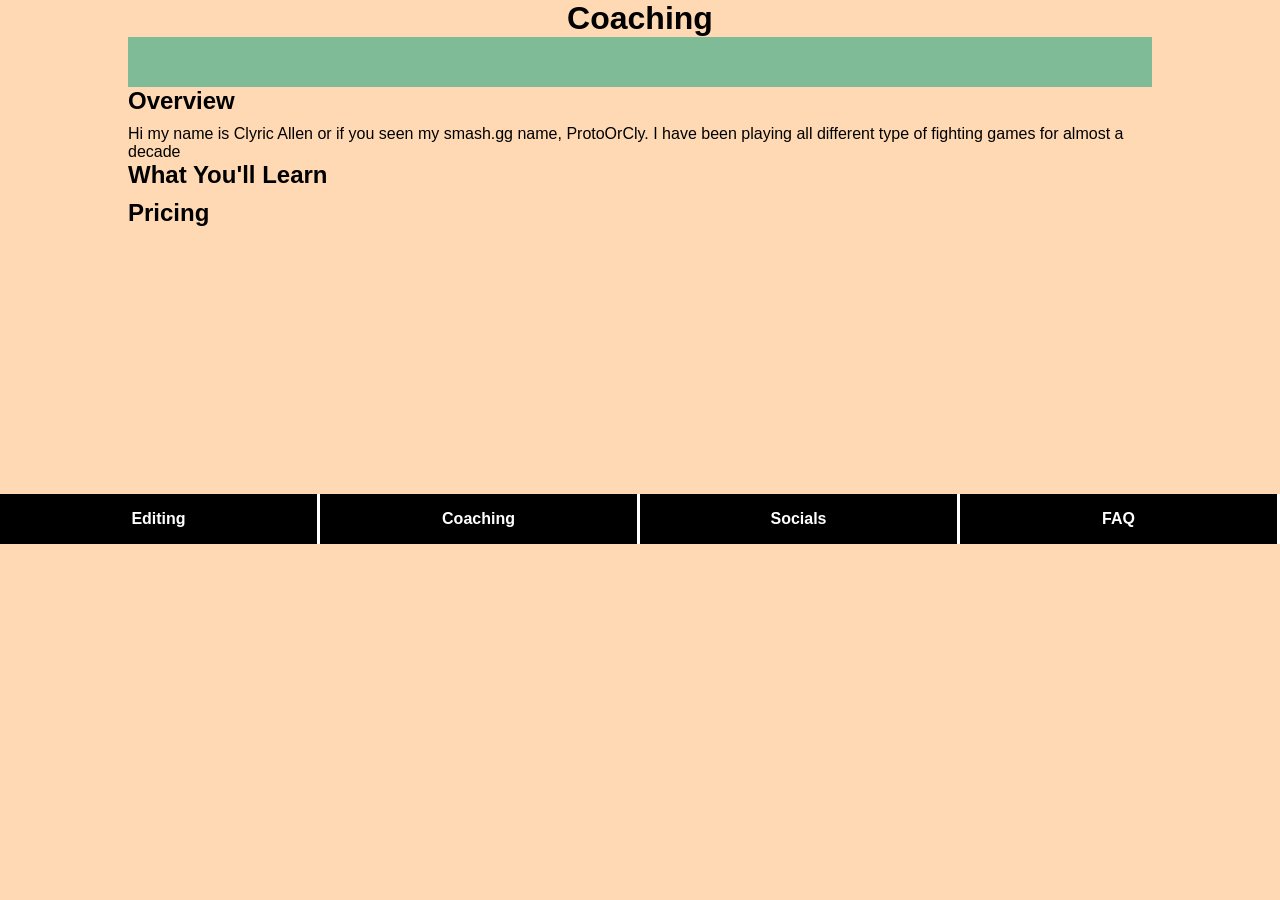
==== coaching.html @ 45780230 "Add files via upload" ====
<!DOCTYPE html>
<html lang="en">
<head>
    <meta charset="UTF-8">
    <meta name="viewport" content="width=device-width, initial-scale=1.0">
    <link rel="stylesheet" href="css/style.css" type="text/css"/>
    <title>Coaching Services</title>
</head>
<body>
    <header class="header">
        <h1>Coaching</h1>
    </header>
    <div class ="rect"></div>
    <main class="main">
        <h2>Overview</h2>
        <p>Hi my name is Clyric Allen or if you seen my smash.gg name, ProtoOrCly. I have been playing all different type of fighting games for almost a decade </p>
        <h2>What You'll Learn</h2>
        <h2>Pricing</h2>

        <audio src=""></audio>
    </main>

    <footer>
        <a href="editing.html">Editing</a>
        <a href="coaching.html">Coaching</a>
        <a href="socials.html">Socials</a>
        <a href="faq.html">FAQ</a>
    </footer>
</body>
</html>
---- css/style.css ----
/* reset */
*{
    margin: 0;
    padding: 0;
    box-sizing: border-box;
}

/* Landing Page CSS cause I'm dumb. */
/* I Didn't read "1 CSS Sheet" Until I already made most of this */

/* Container for Links and Header */
.lpbody{
    display: inline-flex;
    justify-content: center;
    align-items: center;
    min-height: 100vh;
    position: relative;
    flex-direction: row-reverse;
    background-color: rgb(255, 217, 179);
    overflow-x: hidden;
    overflow-y: hidden;
    font-family:Arial, Helvetica, sans-serif;
    margin-left: 35%;
}

/* Landing page header and main */
.lpheader, .lpmain{
    background-color: white;
    height: 250px;
}

/* Landing page main */
.lpmain{
    padding-right: 25%;
    border-bottom-left-radius: 20px;
    border-top-left-radius: 20px;
}

/* landing page header */
.lpheader{
    text-align: center;
    border-bottom-right-radius: 20px;
    border-top-right-radius: 20px;
    border-left: 3px solid black;
}

/* landing page h1 */
.lph1{
    margin-top: 60%;
}

/*  Landing Page Links */
.lpa{
    text-decoration: none;
    color: black;
}

/* container for links */
.container{
    display: grid;
    grid-template-columns: 160%;
    grid-auto-columns: 100%;
    grid-template-rows: 50% 50% 30%;
    text-align: center;
    margin-top: 10%;
    margin-left: 50%;
    row-gap: 10%;
}

/* container for links */
.container > div{
    background-color: rgb(128, 187, 100);
    /* border: 3px solid black; */
    border-radius: 75px 75px;    
    text-align: center;
    font-size: large;
    font-weight: bold;
    padding-top: 10%;
}


/* REGULAR CSS */

/* Body Styling */
body{
    background-color: rgb(255, 217, 179);
    font-family:Arial, Helvetica, sans-serif;
}

/* Margin for the main, header, and rectangle */
.main, .header, .rect{
    margin: 0% 10% 0% 10%;
} 

/* Main Styling */
.main {
    text-align: left;
}

/* Footer Styling */
footer{
    display: grid;
    position: relative;
    align-items: center;
    width: 100%;
    margin-top: 20% ;
    grid-auto-columns: 100%;
    grid-template-columns: 25% 25% 25% 25%;
    color: white;
    text-align: center;
    background-color: black;
    font-weight: bold;
}

/* Footer Links Styling */
footer > a{
    border-right: 3px white solid;
    padding: 5%;
}

/* H1 Styling */
h1{
    text-align: center;
}

/* formatting for headings */
h2, h3{
    text-align: left;
    padding-bottom: 1%;
}

/* links styling */
a{
    text-decoration: none;
    color: white;
}


/* Big green rectangle */
.rect{
    height:50px;
    background-color: rgb(128, 187, 151);
}

/* Phone View */
@media screen and (max-width: 640px){
    .lpbody{
        flex-direction: column;
        justify-content: center;
    }

    .lpheader{
        border-radius: 20px 20px 0px 0px;
        height: 30%;
        padding-top: 20%;
    }

    .lpmain{
        border-radius: 0px 0px 20px 20px;
    }

    .lpheader, .lpmain{
        border: solid;
        width: 100%;
    }

    .container{
        justify-content: center;
    }

    .container>div:hover{
        background-color: black;
        color: white;
    }

    .lpa:hover{
        color: white;
    }

    .lph1{
        word-wrap: break-word;
        margin-top: 10%;
        padding-bottom: 10%;
        /* background-color: rgb(128, 187, 100); */
        /* border-radius: 50px; */
    }
}

/* Desktop View */
@media  screen and (min-width: 1024px) {
}
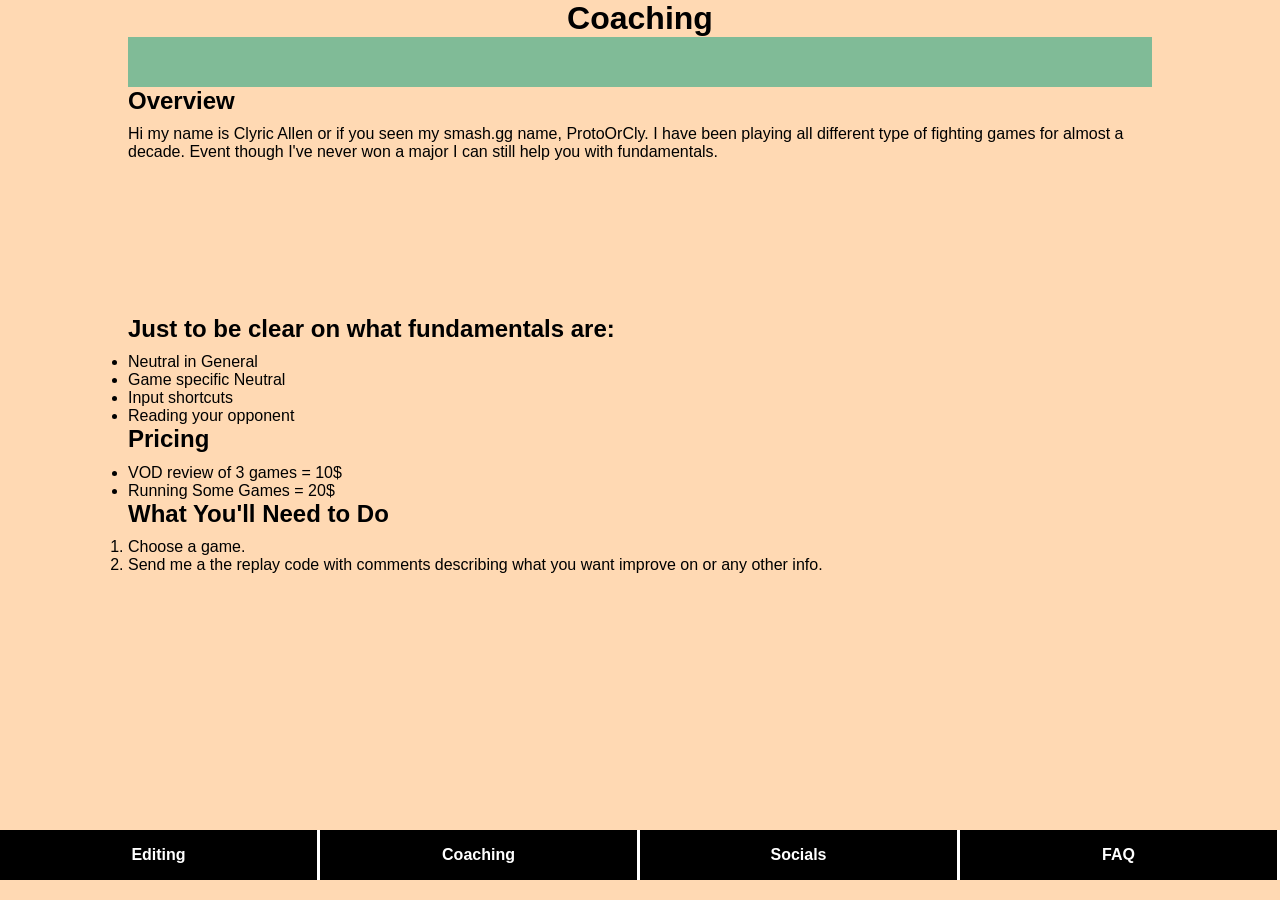
==== commit 375bd700: "Add files via upload" ====
--- a/coaching.html
+++ b/coaching.html
@@ -7,17 +7,36 @@
     <title>Coaching Services</title>
 </head>
 <body>
-    <header class="header">
+    <header>
         <h1>Coaching</h1>
     </header>
     <div class ="rect"></div>
     <main class="main">
         <h2>Overview</h2>
-        <p>Hi my name is Clyric Allen or if you seen my smash.gg name, ProtoOrCly. I have been playing all different type of fighting games for almost a decade </p>
-        <h2>What You'll Learn</h2>
+        <p>Hi my name is Clyric Allen or if you seen my smash.gg name, ProtoOrCly. I have been playing all different type of fighting games for almost a decade. Event though I've never won a  major I can still help you with fundamentals.</p>
+        
+        <video>
+            <source src="https://youtu.be/UnalRXTvp5Y" type="video/mp4">
+        </video>
+        <h2>Just to be clear on what fundamentals are:</h2>
+        <ul>
+            <li>Neutral in General</li>
+            <li>Game specific Neutral</li>
+            <li>Input shortcuts</li>
+            <li>Reading your opponent</li>
+        </ul>
+
         <h2>Pricing</h2>
+        <ul>
+            <li>VOD review of 3 games = 10$</li>
+            <li>Running Some Games = 20$</li>
+        </ul>
 
-        <audio src=""></audio>
+        <h2>What You'll Need to Do</h2>
+        <ol>
+            <li>Choose a game.</li>
+            <li>Send me a the replay code with comments describing what you want improve on or any other info.</li>
+        </ol>
     </main>
 
     <footer>
--- a/css/style.css
+++ b/css/style.css
@@ -15,7 +15,7 @@
     align-items: center;
     min-height: 100vh;
     position: relative;
-    flex-direction: row-reverse;
+    flex-direction: column;
     background-color: rgb(255, 217, 179);
     overflow-x: hidden;
     overflow-y: hidden;
@@ -32,21 +32,21 @@
 /* Landing page main */
 .lpmain{
     padding-right: 25%;
-    border-bottom-left-radius: 20px;
-    border-top-left-radius: 20px;
+    border-radius: 0px 0px 20px 20px;
 }
 
 /* landing page header */
 .lpheader{
     text-align: center;
-    border-bottom-right-radius: 20px;
-    border-top-right-radius: 20px;
-    border-left: 3px solid black;
+    border-radius: 20px 20px 0px 0px;
+    height: 100%;
 }
 
 /* landing page h1 */
 .lph1{
-    margin-top: 60%;
+    margin: 20% 0% 10% 10%;
+    word-wrap: break-word;
+
 }
 
 /*  Landing Page Links */
@@ -58,6 +58,7 @@
 /* container for links */
 .container{
     display: grid;
+    justify-content: center;
     grid-template-columns: 160%;
     grid-auto-columns: 100%;
     grid-template-rows: 50% 50% 30%;
@@ -142,52 +143,38 @@
     background-color: rgb(128, 187, 151);
 }
 
-/* Phone View */
-@media screen and (max-width: 640px){
+/* Desktop View */
+@media screen and (min-width: 1024px){
     .lpbody{
-        flex-direction: column;
-        justify-content: center;
+    display:flex;
+    justify-content: center;
+    align-items: center;
+    min-height: 100vh;
+    position: fixed;
+    flex-direction: row-reverse;
+    background-color: rgb(255, 217, 179);
+    overflow-x: hidden;
+    overflow-y: hidden;
+    font-family:Arial, Helvetica, sans-serif;
+    /* margin-left: 35%; */
     }
 
     .lpheader{
-        border-radius: 20px 20px 0px 0px;
-        height: 30%;
-        padding-top: 20%;
+        border-left: solid black;
+        border-radius: 0px 20px 20px 0px;
     }
 
     .lpmain{
-        border-radius: 0px 0px 20px 20px;
-    }
-
-    .lpheader, .lpmain{
-        border: solid;
-        width: 100%;
-    }
-
-    .container{
-        justify-content: center;
-    }
-
-    .container>div:hover{
-        background-color: black;
-        color: white;
-    }
-
-    .lpa:hover{
-        color: white;
+        border-radius: 20px 0px 0px 20px;
     }
 
     .lph1{
+        margin-top: 114%;        
         word-wrap: break-word;
-        margin-top: 10%;
-        padding-bottom: 10%;
-        /* background-color: rgb(128, 187, 100); */
-        /* border-radius: 50px; */
+        
+        
     }
 }
 
-/* Desktop View */
-@media  screen and (min-width: 1024px) {
-}
+    
 
-    
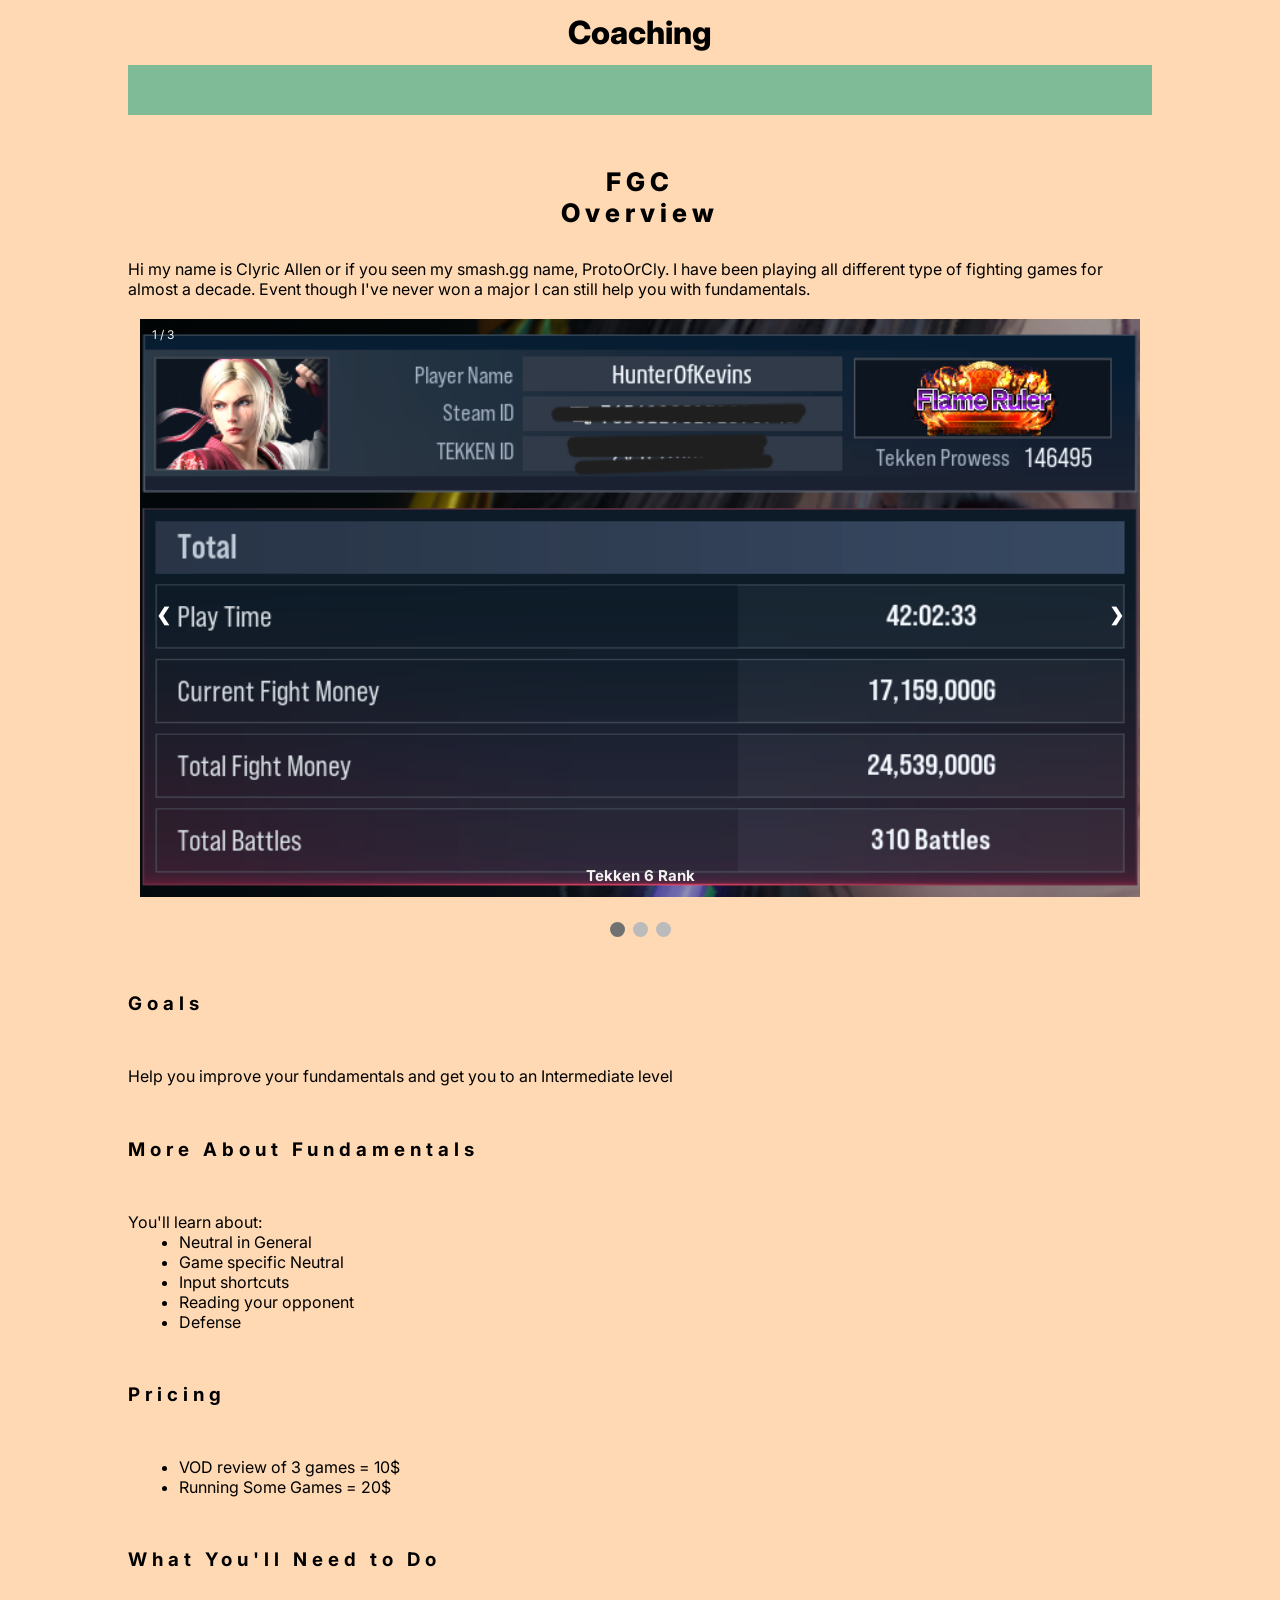
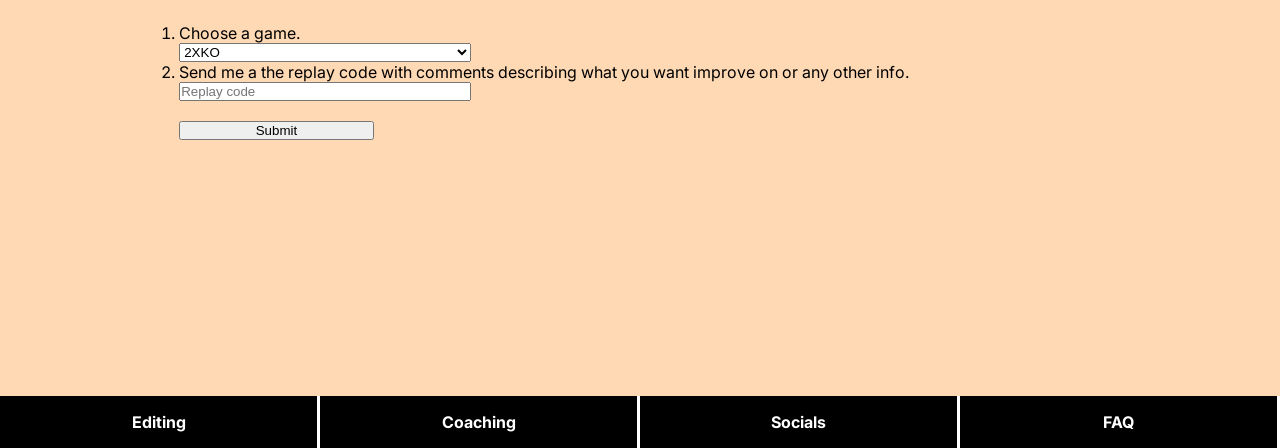
==== commit e6b5fed3: "Add files via upload" ====
--- a/coaching.html
+++ b/coaching.html
@@ -12,38 +12,101 @@
     </header>
     <div class ="rect"></div>
     <main class="main">
-        <h2>Overview</h2>
+        <h2 class="inter-800">FGC<br>Overview</h2>
         <p>Hi my name is Clyric Allen or if you seen my smash.gg name, ProtoOrCly. I have been playing all different type of fighting games for almost a decade. Event though I've never won a  major I can still help you with fundamentals.</p>
+    <br>
         
-        <video>
-            <source src="https://youtu.be/UnalRXTvp5Y" type="video/mp4">
-        </video>
-        <h2>Just to be clear on what fundamentals are:</h2>
+    <!-- Slideshow container -->
+    <div class="slideshow-container">
+
+    <!-- Full-width images with number and caption text -->
+    <div class="Slides fade">
+        <div class="numbertext">1 / 3</div>
+        <img src="images/Tekken_Rank.png" class="show">
+        <div class="text">Tekken 6 Rank</div>
+    </div>
+
+    <div class="Slides fade">
+        <div class="numbertext">2 / 3</div>
+        <img src="images/TekkenStats.png" class="show">
+        <div class="text">Other Tekken Stats</div>
+    </div>
+
+    <div class="Slides fade">
+        <div class="numbertext">3 / 3</div>
+        <img src="images/SF6Rank.png" class="show">
+        <div class="text">Street Fighter 6 Rank</div>
+    </div>
+
+    <!-- Next and previous buttons -->
+    <a class="prev" onclick="plusSlides(-1)">&#10094;</a>
+    <a class="next" onclick="plusSlides(1)">&#10095;</a>
+    </div>
+    <br>
+
+    <!-- The dots/circles -->
+    <div style="text-align:center">
+    <span class="dot" onclick="currentSlide(1)"></span>
+    <span class="dot" onclick="currentSlide(2)"></span>
+    <span class="dot" onclick="currentSlide(3)"></span>
+
+    <br>
+    </div>
+        
+        <h3>Goals</h3>
+
+        <p>Help you improve your fundamentals and get you to an Intermediate level</p>
+
+        <h3>More About Fundamentals</h3>
+        <p>You'll learn about:</p>
         <ul>
             <li>Neutral in General</li>
             <li>Game specific Neutral</li>
             <li>Input shortcuts</li>
             <li>Reading your opponent</li>
+            <li>Defense</li>
         </ul>
 
-        <h2>Pricing</h2>
+        <!-- Pricing Section -->
+        <h3>Pricing</h3>
         <ul>
             <li>VOD review of 3 games = 10$</li>
             <li>Running Some Games = 20$</li>
         </ul>
 
-        <h2>What You'll Need to Do</h2>
+        <!-- Submit Form -->
+        <h3>What You'll Need to Do</h3>
         <ol>
-            <li>Choose a game.</li>
+            <form >
+
+            <li><label for="games">Choose a game.</label></li>
+
+            <!--Select list for games to choose-->
+            <select name="games">
+            <option value="2XKO">2XKO</option>
+            <option value="Guilty_Gear">Guilty Gear Strive</option>
+            <option value="FighterZ">Dragonball FighterZ</option>
+            <option value="SF6">Street Fighter 6</option>
+            <option value="Tekken">Tekken 8</option>
+            </select>
+            
             <li>Send me a the replay code with comments describing what you want improve on or any other info.</li>
+                <input type="text" id="replaycode" name="replaycode" placeholder="Replay code" min="
+                3" max="20" required>
+            <br>
+            <input type="submit" value="Submit">
+            </form>
         </ol>
     </main>
 
+    <!-- Footer for other links -->
     <footer>
         <a href="editing.html">Editing</a>
         <a href="coaching.html">Coaching</a>
         <a href="socials.html">Socials</a>
         <a href="faq.html">FAQ</a>
     </footer>
+
+    <script src="script.js"></script>
 </body>
 </html>
--- a/css/style.css
+++ b/css/style.css
@@ -1,3 +1,6 @@
+/* Font */
+@import url('https://fonts.googleapis.com/css2?family=Inter:ital,opsz,wght@0,14..32,100..900;1,14..32,100..900&family=Red+Hat+Display:ital,wght@0,300..900;1,300..900&family=Work+Sans:ital,wght@0,100..900;1,100..900&display=swap');
+
 /* reset */
 *{
     margin: 0;
@@ -5,6 +8,13 @@
     box-sizing: border-box;
 }
 
+/* Inter Font Stylings */
+.inter-800 {
+  font-family: "Inter", sans-serif;
+  /* font-optical-sizing: auto; CSS says "auto" doesn't exost for some reason so I'm just commenting this out */
+  font-weight: 800;
+  font-style: normal;
+}
 /* Landing Page CSS cause I'm dumb. */
 /* I Didn't read "1 CSS Sheet" Until I already made most of this */
 
@@ -12,15 +22,15 @@
 .lpbody{
     display: inline-flex;
     justify-content: center;
-    align-items: center;
+    align-content: center;
     min-height: 100vh;
     position: relative;
     flex-direction: column;
     background-color: rgb(255, 217, 179);
     overflow-x: hidden;
     overflow-y: hidden;
-    font-family:Arial, Helvetica, sans-serif;
     margin-left: 35%;
+    font-family: "Inter", sans-serif;
 }
 
 /* Landing page header and main */
@@ -31,22 +41,27 @@
 
 /* Landing page main */
 .lpmain{
-    padding-right: 25%;
-    border-radius: 0px 0px 20px 20px;
-}
-
-/* landing page header */
+    padding-right: 30%;
+    border-radius: 0px 0px 50px 50px;
+    border-style: none solid solid solid;
+}
+
+/* landing page header, Clyric Allen */
 .lpheader{
-    text-align: center;
-    border-radius: 20px 20px 0px 0px;
+    padding-right: 10%;
+    text-align: center;
+    border-radius: 50px 50px 0px 0px;
     height: 100%;
+    border-style: solid solid none solid;
+
 }
 
 /* landing page h1 */
 .lph1{
     margin: 20% 0% 10% 10%;
     word-wrap: break-word;
-
+    background-color: rgb(128, 187, 100);
+    border-radius: 20px;
 }
 
 /*  Landing Page Links */
@@ -58,6 +73,7 @@
 /* container for links */
 .container{
     display: grid;
+    flex-direction: column;
     justify-content: center;
     grid-template-columns: 160%;
     grid-auto-columns: 100%;
@@ -71,7 +87,6 @@
 /* container for links */
 .container > div{
     background-color: rgb(128, 187, 100);
-    /* border: 3px solid black; */
     border-radius: 75px 75px;    
     text-align: center;
     font-size: large;
@@ -84,50 +99,69 @@
 
 /* Body Styling */
 body{
-    background-color: rgb(255, 217, 179);
-    font-family:Arial, Helvetica, sans-serif;
+    background-color: rgba(255, 217, 179, 1);
+    font-family: "Inter", sans-serif;
+}
+
+/* paragraph Styling */
+p{
+    word-wrap: break-word;
 }
 
 /* Margin for the main, header, and rectangle */
-.main, .header, .rect{
-    margin: 0% 10% 0% 10%;
-} 
+ .main, .header{
+    margin: 0 5%;
+ }
 
 /* Main Styling */
 .main {
     text-align: left;
+    display: block;
+    margin-top: 3%;
 }
 
 /* Footer Styling */
 footer{
     display: grid;
-    position: relative;
+    bottom: 0;
     align-items: center;
+    flex-direction: column;
     width: 100%;
-    margin-top: 20% ;
+    margin-top: 20%;
     grid-auto-columns: 100%;
-    grid-template-columns: 25% 25% 25% 25%;
+    grid-template-rows: 25% 25% 25% 25%;
     color: white;
     text-align: center;
     background-color: black;
     font-weight: bold;
 }
 
-/* Footer Links Styling */
+/* Footer Links in Styling */
 footer > a{
-    border-right: 3px white solid;
+    border-bottom: 3px white solid;
     padding: 5%;
+    font-size: 1rem;
 }
 
 /* H1 Styling */
 h1{
-    text-align: center;
+    font-size: 200%;
+    font-weight: 800;
+    text-align: center;
+    margin: 5%;
+}
+
+/* h2 styling */
+h2{
+    font-size: 10vw;
 }
 
 /* formatting for headings */
 h2, h3{
     text-align: left;
-    padding-bottom: 1%;
+    padding: 5% 0 5% 0;
+    letter-spacing: 5px;
+    font-weight: 700;
 }
 
 /* links styling */
@@ -136,6 +170,58 @@
     color: white;
 }
 
+/* form styling */
+form{
+    display: flex;
+    flex-direction: column;
+}
+
+/* styling for the submit button and fields */
+#replaycode, input, select{
+    width: 60%;
+}
+
+/* Ul Styling */
+ul, ol{
+    margin-left: 5%;
+}
+
+/* Wrapping for the Heading and pictures of the Social Page */
+.social-wrap{
+    display: flex;
+    justify-content: space-between;
+}
+
+/* Styling for the pictures in the Social page */
+.social{
+    display: flex;
+    position: relative;
+    border-radius: 50px;
+    height: 10%;
+    min-height: 10px;
+    width: 10%;
+    min-width: 10px;
+    margin-top: 1%;
+}
+
+/* Styling for the p element in the social page */
+.social_p{
+    margin-right: 20%;
+}
+
+/* Styling for the videos in the main section */
+main video{
+    display: flex;
+    width: 100%;
+    position: relative;
+    margin: auto;
+}
+
+/* Center the Money image on the editing service page*/
+.center-img{
+    display: flex;
+    margin: auto;
+}
 
 /* Big green rectangle */
 .rect{
@@ -143,8 +229,102 @@
     background-color: rgb(128, 187, 151);
 }
 
+
+/* Slideshow container styling */
+.slideshow-container {
+  max-width: 1000px;
+  position: relative;
+  margin: auto;
+}
+
+/* Hide the images by default */
+.Slides {
+  display: none;
+}
+
+/* Next & previous buttons */
+.prev, .next {
+  position: absolute;
+  top: 50%;
+  width: auto;
+  margin-top: -22px;
+  padding: 16px;
+  color: white;
+  font-weight: bold;
+  font-size: 18px;
+  transition: 0.6s ease;
+  border-radius: 0 3px 3px 0;
+  user-select: none;
+}
+
+/* Position the "next button" to the right */
+.next {
+  right: 0;
+  border-radius: 3px 0 0 3px;
+}
+
+/* On hover, add a black background color with a little bit see-through */
+.prev:hover, .next:hover {
+  background-color: rgba(0,0,0,0.8);
+}
+
+/* Caption text */
+.text {
+  color: #f2f2f2;
+  font-size: 15px;
+  font-weight: 700;
+  padding: 8px 12px;
+  position: absolute;
+  bottom: 8px;
+  width: 100%;
+  text-align: center;
+}
+
+/* Page Number */
+.numbertext {
+  color: #f2f2f2;
+  font-size: 12px;
+  padding: 8px 12px;
+  position: absolute;
+  top: 0;
+}
+
+/* styling for pictures in the Slideshow-Container */
+.show{
+    width: 100%;
+}
+
+/* The dots/bullets/indicators */
+.dot {
+  height: 15px;
+  width: 15px;
+  margin: 0 2px;
+  background-color: #bbb;
+  border-radius: 50%;
+  display: inline-block;
+  transition: background-color 0.6s ease;
+}
+
+.active, .dot:hover {
+  background-color: #717171;
+}
+
+/* Fading animation */
+.fade {
+  animation-name: fade;
+  animation-duration: 1.5s;
+}
+
+/* Fade Transition */
+@keyframes fade {
+  from {opacity: .4}
+  to {opacity: 1}
+}
+
 /* Desktop View */
 @media screen and (min-width: 1024px){
+    
+    /* Styling */
     .lpbody{
     display:flex;
     justify-content: center;
@@ -155,26 +335,88 @@
     background-color: rgb(255, 217, 179);
     overflow-x: hidden;
     overflow-y: hidden;
-    font-family:Arial, Helvetica, sans-serif;
-    /* margin-left: 35%; */
-    }
-
+    font-family:"Inter", sans-serif;
+    }
+
+    /* container for links */
+    .container{
+        width: 80%;
+    }
+
+    /* Styliong for the main and header sextion of the landing page */
+    .lpheader, .lpmain{
+        border: solid;
+    }
+
+    /* "Clyric Allen" Styling  */
     .lpheader{
-        border-left: solid black;
         border-radius: 0px 20px 20px 0px;
     }
 
+    /* styling for the left side of the landing page card */
     .lpmain{
         border-radius: 20px 0px 0px 20px;
     }
 
+    /* Styling for the H1 if the landing pagw */
     .lph1{
-        margin-top: 114%;        
+        margin: 78% 0% 79% 0%;        
         word-wrap: break-word;
-        
-        
-    }
-}
-
+        background-color: white;
+    }
+
+    /* Footer Styking */
+    footer{
+        flex-direction: column;
+        grid-template-columns: 25% 25% 25% 25%;
+        grid-auto-columns: 100%;
+        grid-template-rows:none;
+    }
+
+    /* Styling for each of the links in the footer */
+    footer > a{
+    border-right: 3px white solid;
+    border-bottom: none;
+    padding: 5%;
+    font-size: 1rem;
+    }
     
-
+    .main, .header, .rect{
+    margin: 0% 10% 0% 10%;
+    } 
+
+    /* Styling for the videos */
+    main video{
+        height: 50%;
+        width: 50%;
+    }
+
+    /* Styling for the H2 that are in the main section */
+    main h2{
+    text-align: center;
+    padding-bottom: 3%;
+    }
+
+    h1{
+        margin: 1%;
+    }
+
+    h2{
+        font-size: 2vw;
+    }
+    h3{
+        text-align: left;
+    }
+
+    #replaycode, select{
+        width: 30%;
+    }
+
+    input{
+        width: 20%;
+    }
+    
+}
+
+
+    
